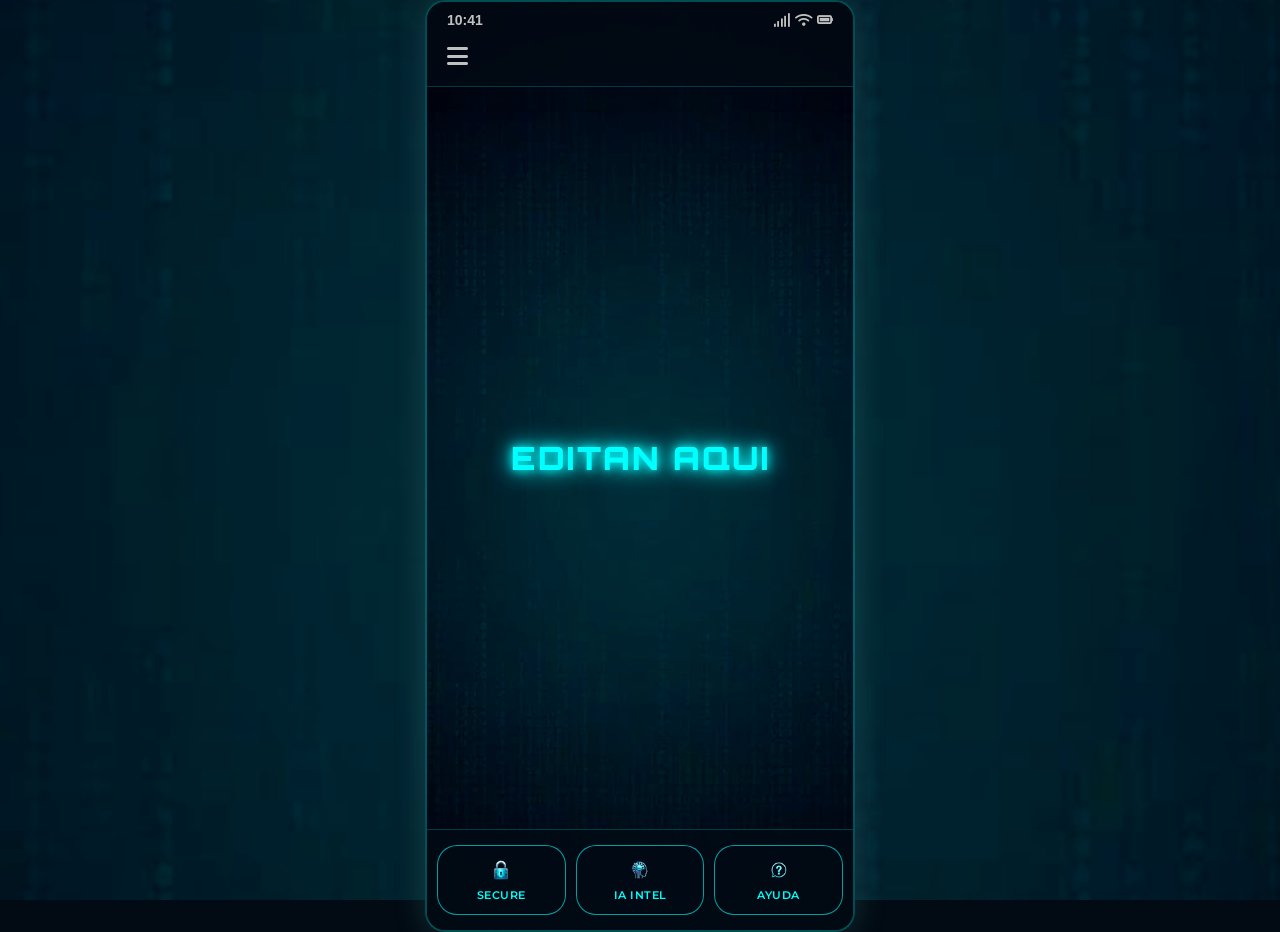
==== pagina 5.html @ 99cb9999 "LISTO PARA USAR. Co-authored-by: Copilot <copilot@github.com>" ====
<!DOCTYPE html>
<html lang="es">
<head>
    <meta charset="UTF-8">
    <meta name="viewport" content="width=device-width, initial-scale=1.0">
    <title>Guardianes de la Identidad - Sistema de Ciberseguridad</title>
    
    <!-- Google Fonts: Orbitron (estilo glitch/técnico) y Montserrat (limpio) -->
    <link rel="preconnect" href="https://fonts.googleapis.com">
    <link rel="preconnect" href="https://fonts.gstatic.com" crossorigin>
    <link href="https://fonts.googleapis.com/css2?family=Orbitron:wght@400;700;900&family=Montserrat:wght@300;400;600;700&display=swap" rel="stylesheet">
    
    <!-- FontAwesome CDN para iconos -->
    <link rel="stylesheet" href="https://cdnjs.cloudflare.com/ajax/libs/font-awesome/6.4.0/css/all.min.css">
    
    <!-- Hoja de estilos externa -->
    <link rel="stylesheet" href="css/styles.css">
</head>
<body>
    <div class="container">
        <!-- =============== HEADER =============== -->
        <header class="header">
            <div class="status-bar">
                <div class="time">10:41</div>
                <div class="status-icon">
                    <i class="fas fa-signal"></i>
                    <i class="fas fa-wifi"></i>
                    <i class="fas fa-battery-full"></i>
                </div>
            </div>
            <button class="hamburger-btn" id="hamburger-btn">
                <i class="fas fa-bars"></i>
            </button>
        </header>

        <!-- =============== MAIN CONTENT =============== -->
        <main class="main-content">
            <!-- Título Principal -->
            <h1 class="main-title">
                EDITAN AQUI
            </h1>
        </main>

        <!-- =============== FOOTER =============== -->
        <footer class="footer">
            <!-- Botón SECURE -->
            <button class="footer-button" id="secure-btn">
                <img src="src/img_p1/CANDADO.png" alt="Seguro" class="footer-button-icon">
                <span>SECURE</span>
            </button>

            <!-- Botón IA INTEL -->
            <button class="footer-button" id="ia-btn">
                <img src="src/img_p1/IA ICONO.png" alt="IA" class="footer-button-icon">
                <span>IA INTEL</span>
            </button>

            <!-- Botón AYUDA -->
            <button class="footer-button" id="help-btn">
                <img src="src/img_p1/AYUDA.png" alt="Ayuda" class="footer-button-icon">
                <span>AYUDA</span>
            </button>
        </footer>
    </div>

    <!-- =============== JAVASCRIPT =============== -->
    <script src="js/script.js"></script>
</body>
</html>
---- css/styles.css ----
/* ============================================
   1. VARIABLES CSS - Colores y estilos globales
   ============================================ */
:root {
    --color-cyan-neon: #00ffff;
    --color-green-neon: #00ff88;
    --color-blue-dark: #020b14;
    --color-blue-darker: #010611;
    --color-white: #ffffff;
    --color-gray-light: #c0c0c0;
    --color-gray-medium: #808080;
    --font-glitch: 'Orbitron', sans-serif;
    --font-clean: 'Montserrat', sans-serif;
    --transition: 0.3s ease;
}

/* ============================================
   2. RESET Y ESTILOS GLOBALES
   ============================================ */
* {
    margin: 0;
    padding: 0;
    box-sizing: border-box;
}

body {
    font-family: var(--font-clean);
    background-image: url(../src/img_p1/FONDO.png);
    background-color: var(--color-blue-dark);
    background-size: cover;
    background-position: center;
    background-attachment: fixed;
    color: var(--color-white);
    overflow: hidden;
    display: flex;
    justify-content: center;
    align-items: center;
    min-height: 100vh;
    padding: 0;
}

/* ============================================
   3. CONTENEDOR PRINCIPAL - Mobile First 9:16 (430x932)
   ============================================ */
.container {
    width: 430px;
    height: 932px;
    display: flex;
    flex-direction: column;
    position: relative;
    background-image: url('../src/img_p1/FONDO.png');
    /* background-color: rgba(86, 141, 195, 0.9); */
    box-shadow: 0 0 30px rgba(72, 143, 143, 0.3);
    overflow: hidden;
}

/* ============================================
   4. HEADER - Cabecera con menú hamburguesa e iOS Status Bar
   ============================================ */

/* Contenedor principal */
.header {
    /* Tus estilos visuales originales */
    background: rgba(2, 11, 20, 0.8);
    border-bottom: 1px solid rgba(0, 255, 255, 0.2);
    flex-shrink: 0;
    
    /* Modificado para apilar la barra de estado y el menú */
    display: flex;
    flex-direction: column; 
    padding: 10px 0; /* Quitamos el padding lateral general para manejarlo por fila */
}

/* --- NUEVO: Barra de estado (Hora y Batería) --- */
.status-bar {
    display: flex;
    justify-content: space-between;
    align-items: center;
    padding: 0 20px 10px 20px; /* Añadimos el padding lateral aquí. 10px de margen inferior */
    font-family: -apple-system, BlinkMacSystemFont, "Segoe UI", Roboto, sans-serif;
    font-size: 14px;
    font-weight: 600;
    color: var(--color-gray-light, #a0b0b9); /* Usamos tu variable o un gris claro por defecto */
}

.status-icons {
    display: flex;
    gap: 6px;
    align-items: center;
    font-size: 13px;
}

/* --- Contenedor del botón hamburguesa --- */
.header-bottom {
    display: flex;
    justify-content: flex-start; /* Alinea el botón a la izquierda como querías originalmente */
    align-items:center;
    padding: 0 20px; /* Mantiene tus 20px de padding lateral originales */
}

/* Tus estilos del botón de hamburguesa INTACTOS */
.hamburger-btn {
    background: none;
    border: none;
    color: var(--color-gray-light);
    font-size: 24px;
    cursor: pointer;
    transition: color var(--transition);
    padding: 5px;
    align-self: flex-start; 
    margin-left: 15px;
}

.hamburger-btn:hover {
    color: var(--color-cyan-neon);
    text-shadow: 0 0 10px var(--color-cyan-neon);
}

/* ============================================
   5. MAIN CONTENT - Contenido central
   ============================================ */
.main-content {
    flex: 1;
    display: flex;
    flex-direction: column;
    justify-content: center;
    align-items: center;
    padding: 30px 20px;
    text-align: center;
    gap: 25px;
    overflow-y: auto;
}

/* Título principal - GUARDIANES DE LA IDENTIDAD */
.main-title {
    font-family: var(--font-glitch);
    font-size: 32px;
    font-weight: 900;
    color: var(--color-cyan-neon);
    text-transform: uppercase;
    line-height: 1.2;
    letter-spacing: 2px;
    text-shadow: 
        0 0 10px var(--color-cyan-neon),
        0 0 20px var(--color-cyan-neon),
        0 0 30px rgba(0, 255, 255, 0.5);
    animation: glitch-flicker 0.15s infinite;
}

@keyframes glitch-flicker {
    0%, 100% {
        text-shadow: 
            0 0 10px var(--color-cyan-neon),
            0 0 20px var(--color-cyan-neon),
            0 0 30px rgba(0, 255, 255, 0.5);
    }
    50% {
        text-shadow: 
            0 0 5px var(--color-cyan-neon),
            0 0 15px rgba(0, 255, 255, 0.3);
    }
}

/* Imagen central - Escudo IA */
.central-image {
    width: 40%;
    max-width: 150px;
    height: auto;
    object-fit: contain;
    filter: drop-shadow(0 0 15px var(--color-cyan-neon));
    transition: transform var(--transition), filter var(--transition);
}

.central-image:hover {
    transform: scale(1.05) rotateZ(2deg);
    filter: drop-shadow(0 0 25px var(--color-cyan-neon));
}

/* Subtítulo */
.subtitle {
    font-size: 14px;
    color: var(--color-gray-light);
    font-weight: 300;
    line-height: 1.5;
    letter-spacing: 0.5px;
    margin: 10px 0;
}

/* ============================================
   6. BOTÓN PRINCIPAL - Inicio de Sesión
   ============================================ */
.primary-button {
    display: flex;
    align-items: center;
    justify-content: space-between;
    padding: 15px 30px;
    background-color: rgba(2, 11, 20, 0.6);
    border: 2px solid var(--color-cyan-neon);
    border-radius: 8px;
    color: var(--color-cyan-neon);
    font-family: var(--font-glitch);
    font-size: 14px;
    font-weight: 700;
    text-transform: uppercase;
    letter-spacing: 1px;
    cursor: pointer;
    box-shadow: 
        0 0 15px var(--color-cyan-neon),
        inset 0 0 15px rgba(0, 255, 255, 0.1);
    transition: all var(--transition);
    gap: 10px;
    width: 100%;
    max-width: 280px;
}

.primary-button:hover {
    background-color: rgba(0, 255, 255, 0.1);
    box-shadow: 
        0 0 25px var(--color-cyan-neon),
        inset 0 0 25px rgba(0, 255, 255, 0.2);
    transform: translateY(-2px);
}

.primary-button:active {
    transform: translateY(0);
    box-shadow: 
        0 0 15px var(--color-cyan-neon),
        inset 0 0 15px rgba(0, 255, 255, 0.15);
}

.button-text {
    flex: 1;
    text-align: left;
}

.button-icon {
    font-size: 16px;
}

/* ============================================
   7. FOOTER - Barra inferior con 3 botones
   ============================================ */
.footer {
    display: flex;
    justify-content: space-evenly;
    align-items: center;
    padding: 15px 10px;
    background-color: rgba(2, 11, 20, 0.85);
    border-top: 1px solid rgba(0, 255, 255, 0.2);
    gap: 10px;
    flex-shrink: 0;
}

.footer-button {
    display: flex;
    flex-direction: column;
    align-items: center;
    justify-content: center;
    gap: 6px;
    padding: 12px 16px;
    background-color: rgba(2, 11, 20, 0.7);
    border: 1px solid rgba(0, 255, 255, 0.6);
    border-radius: 20px;
    color: var(--color-cyan-neon);
    font-family: var(--font-clean);
    font-size: 11px;
    font-weight: 600;
    text-transform: uppercase;
    cursor: pointer;
    transition: all var(--transition);
    letter-spacing: 0.5px;
    flex: 1;
}

.footer-button:hover {
    background-color: rgba(0, 255, 255, 0.1);
    border-color: var(--color-cyan-neon);
    box-shadow: 0 0 12px rgba(0, 255, 255, 0.5);
    transform: translateY(-2px);
}

.footer-button:active {
    transform: translateY(0);
}

.footer-button i {
    font-size: 18px;
}

.footer-button-icon {
    width: 24px;
    height: 24px;
    object-fit: contain;
    filter: brightness(1.2);
}

/* ============================================
   8. RESPONSIVE - Ajustes para pantallas grandes
   ============================================ */
@media (min-width: 1200px) {
    body {
        background-size: cover;
    }

    .container {
        border: 2px solid rgba(0, 255, 255, 0.3);
        border-radius: 20px;
    }
}

/* ============================================
   9. ANIMACIONES Y EFECTOS ADICIONALES
   ============================================ */
@keyframes pulse-glow {
    0%, 100% {
        box-shadow: 0 0 15px var(--color-cyan-neon);
    }
    50% {
        box-shadow: 0 0 25px var(--color-cyan-neon);
    }
}

.pulse {
    animation: pulse-glow 2s ease-in-out infinite;
}

/* Scrollbar personalizada */
.main-content::-webkit-scrollbar {
    width: 6px;
}

.main-content::-webkit-scrollbar-track {
    background: rgba(0, 255, 255, 0.1);
}

.main-content::-webkit-scrollbar-thumb {
    background: var(--color-cyan-neon);
    border-radius: 3px;
}

.main-content::-webkit-scrollbar-thumb:hover {
    background: var(--color-green-neon);
}
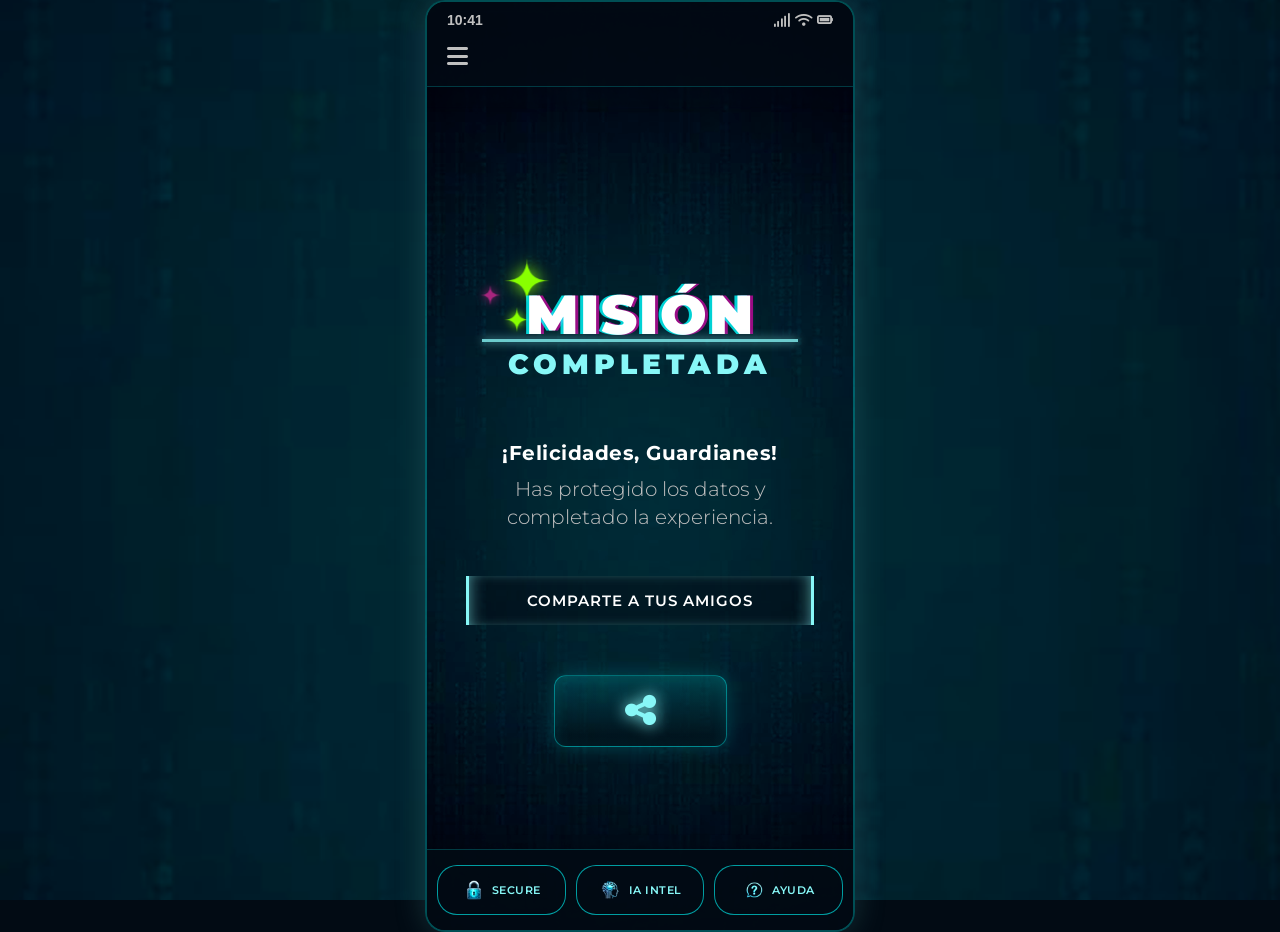
==== commit 5d4938aa: "PAGINA 5 Co-authored-by: Copilot <copilot@github.com>" ====
--- a/pagina 5.html
+++ b/pagina 5.html
@@ -1,21 +1,25 @@
 <!DOCTYPE html>
 <html lang="es">
+
 <head>
     <meta charset="UTF-8">
     <meta name="viewport" content="width=device-width, initial-scale=1.0">
     <title>Guardianes de la Identidad - Sistema de Ciberseguridad</title>
-    
+
     <!-- Google Fonts: Orbitron (estilo glitch/técnico) y Montserrat (limpio) -->
     <link rel="preconnect" href="https://fonts.googleapis.com">
     <link rel="preconnect" href="https://fonts.gstatic.com" crossorigin>
-    <link href="https://fonts.googleapis.com/css2?family=Orbitron:wght@400;700;900&family=Montserrat:wght@300;400;600;700&display=swap" rel="stylesheet">
-    
+    <link
+        href="https://fonts.googleapis.com/css2?family=Orbitron:wght@400;700;900&family=Montserrat:wght@300;400;600;700&display=swap"
+        rel="stylesheet">
+
     <!-- FontAwesome CDN para iconos -->
     <link rel="stylesheet" href="https://cdnjs.cloudflare.com/ajax/libs/font-awesome/6.4.0/css/all.min.css">
-    
+
     <!-- Hoja de estilos externa -->
     <link rel="stylesheet" href="css/styles.css">
 </head>
+
 <body>
     <div class="container">
         <!-- =============== HEADER =============== -->
@@ -35,10 +39,43 @@
 
         <!-- =============== MAIN CONTENT =============== -->
         <main class="main-content">
-            <!-- Título Principal -->
-            <h1 class="main-title">
-                EDITAN AQUI
-            </h1>
+            <div class="mission-wrapper">
+                <div class="decorations-container">
+                    <svg class="decor-star decor-star-green-lg" viewBox="0 0 100 100"
+                        xmlns="http://www.w3.org/2000/svg">
+                        <path d="M50 0 Q50 50 100 50 Q50 50 50 100 Q50 50 0 50 Q50 50 50 0 Z" fill="#88ff00" />
+                    </svg>
+                    <svg class="decor-star decor-star-green-sm" viewBox="0 0 100 100"
+                        xmlns="http://www.w3.org/2000/svg">
+                        <path d="M50 0 Q50 50 100 50 Q50 50 50 100 Q50 50 0 50 Q50 50 50 0 Z" fill="#88ff00" />
+                    </svg>
+                    <svg class="decor-star decor-star-purple" viewBox="0 0 100 100" xmlns="http://www.w3.org/2000/svg">
+                        <path d="M50 0 Q50 50 100 50 Q50 50 50 100 Q50 50 0 50 Q50 50 50 0 Z" fill="#a9257e" />
+                    </svg>
+
+                </div>
+
+                <div class="mission-header-graphic">
+                    <h1 class="mission-title">MISIÓN</h1>
+                    <h2 class="mission-subtitle">COMPLETADA</h2>
+                    <div class="glitch-line"></div>
+                </div>
+
+                <div class="mission-text-box">
+                    <h3>¡Felicidades, Guardianes!</h3>
+                    <p>Has protegido los datos y<br>completado la experiencia.</p>
+                </div>
+
+                <div class="mission-action-buttons">
+                    <button id="btn-share-text" class="btn-bracket-style2">COMPARTE A TUS AMIGOS</button>
+
+                    <button id="btn-share-icon" class="btn-glow-box">
+                        <i class="fas fa-share-nodes"></i>
+                    </button>
+                </div>
+
+
+            </div>
         </main>
 
         <!-- =============== FOOTER =============== -->
@@ -66,4 +103,5 @@
     <!-- =============== JAVASCRIPT =============== -->
     <script src="js/script.js"></script>
 </body>
-</html>
+
+</html>
--- a/css/styles.css
+++ b/css/styles.css
@@ -2,7 +2,7 @@
    1. VARIABLES CSS - Colores y estilos globales
    ============================================ */
 :root {
-    --color-cyan-neon: #00ffff;
+    --color-cyan-neon: #87f7f7;
     --color-green-neon: #00ff88;
     --color-blue-dark: #020b14;
     --color-blue-darker: #010611;
@@ -11,6 +11,7 @@
     --color-gray-medium: #808080;
     --font-glitch: 'Orbitron', sans-serif;
     --font-clean: 'Montserrat', sans-serif;
+    --font-main-title: 'Montserrat', sans-serif;
     --transition: 0.3s ease;
 }
 
@@ -133,18 +134,46 @@
 
 /* Título principal - GUARDIANES DE LA IDENTIDAD */
 .main-title {
-    font-family: var(--font-glitch);
+    font-family: var(--font-main-title);
     font-size: 32px;
     font-weight: 900;
     color: var(--color-cyan-neon);
     text-transform: uppercase;
-    line-height: 1.2;
+    line-height: 1;
     letter-spacing: 2px;
-    text-shadow: 
-        0 0 10px var(--color-cyan-neon),
-        0 0 20px var(--color-cyan-neon),
-        0 0 30px rgba(0, 255, 255, 0.5);
-    animation: glitch-flicker 0.15s infinite;
+    position: relative; /* Necesario para los clones */
+    display: inline-block;
+    
+    /* Resplandor base */
+    text-shadow: 0 0 10px var(--color-cyan-neon);
+}
+
+/* Los clones que crearán el efecto de falla */
+.main-title::before,
+.main-title::after {
+    content: "GUARDIANES DE \A LA IDENTIDAD"; /* \A es el salto de línea en CSS */
+    position: absolute;
+    top: 0;
+    left: 0;
+    width: 100%;
+    height: 100%;
+    background: transparent;
+    white-space: pre; /* Para que respete el salto de línea del content */
+}
+
+/* Capa roja/fucsia que se desplaza a la izquierda */
+.main-title::before {
+    left: 2px;
+    text-shadow: -2px 0 #ff00c1;
+    clip: rect(44px, 450px, 56px, 0);
+    animation: glitch-anim 5s infinite linear alternate-reverse;
+}
+
+/* Capa azul/verde que se desplaza a la derecha */
+.main-title::after {
+    left: -2px;
+    text-shadow: -2px 0 #00fff9, 2px 2px #ff00c1;
+    animation: glitch-anim2 1s infinite linear alternate-reverse;
 }
 
 @keyframes glitch-flicker {
@@ -161,6 +190,26 @@
     }
 }
 
+/* Animación de desplazamiento y recorte aleatorio */
+@keyframes glitch-anim {
+  0% { clip: rect(31px, 9999px, 94px, 0); transform: skew(0.85deg); }
+  5% { clip: rect(70px, 9999px, 71px, 0); transform: skew(0.1deg); }
+  10% { clip: rect(29px, 9999px, 83px, 0); transform: skew(0.5deg); }
+  15% { clip: rect(16px, 9999px, 91px, 0); transform: skew(0.2deg); }
+  20% { clip: rect(2px, 9999px, 23px, 0); transform: skew(0.9deg); }
+  /* ... puedes añadir más pasos para que sea más errático ... */
+  100% { clip: rect(67px, 9999px, 62px, 0); transform: skew(0.1deg); }
+}
+
+@keyframes glitch-anim2 {
+  0% { clip: rect(65px, 9999px, 100px, 0); transform: skew(1deg); }
+  20% { clip: rect(10px, 9999px, 30px, 0); transform: skew(0.5deg); }
+  40% { clip: rect(40px, 9999px, 50px, 0); transform: skew(1.5deg); }
+  60% { clip: rect(80px, 9999px, 90px, 0); transform: skew(0.2deg); }
+  80% { clip: rect(15px, 9999px, 25px, 0); transform: skew(0.8deg); }
+  100% { clip: rect(50px, 9999px, 70px, 0); transform: skew(1deg); }
+}
+
 /* Imagen central - Escudo IA */
 .central-image {
     width: 40%;
@@ -178,7 +227,7 @@
 
 /* Subtítulo */
 .subtitle {
-    font-size: 14px;
+    font-size: 20px;
     color: var(--color-gray-light);
     font-weight: 300;
     line-height: 1.5;
@@ -192,51 +241,63 @@
 .primary-button {
     display: flex;
     align-items: center;
-    justify-content: space-between;
-    padding: 15px 30px;
-    background-color: rgba(2, 11, 20, 0.6);
-    border: 2px solid var(--color-cyan-neon);
-    border-radius: 8px;
-    color: var(--color-cyan-neon);
+    justify-content: center; /* Centramos el texto si quitamos el icono de Font Awesome */
+    
+    /* --- NUEVO FONDO DE IMAGEN --- */
+    background-image: url('../src/img_p1/boton.png'); /* Pon aquí la ruta correcta a tu imagen */
+    background-size: 108% 130%; /* Estira la imagen para que encaje perfectamente en el tamaño del botón */
+    background-position: center;
+    background-repeat: no-repeat;
+    background-color: transparent; /* Quitamos el fondo sólido */
+    
+    /* Quitamos bordes y radios porque la imagen ya los trae dibujados */
+    border: none; 
+    border-radius: 0; 
+
+    /* Ajustes de tamaño y padding para respetar los bordes metálicos de la imagen */
+    padding: 20px 40px; 
+    width: 100%;
+    max-width: 320px; /* Un poco más ancho para que la proporción de la imagen se vea mejor */
+    min-height: 80px; /* Le damos una altura mínima para que la imagen no se aplaste */
+
+    /* Tipografía */
+    color: #aaffee; /* Te sugiero un tono más verdoso/cian brillante para que combine con el fondo */
     font-family: var(--font-glitch);
     font-size: 14px;
     font-weight: 700;
     text-transform: uppercase;
-    letter-spacing: 1px;
+    letter-spacing: 2px;
     cursor: pointer;
-    box-shadow: 
-        0 0 15px var(--color-cyan-neon),
-        inset 0 0 15px rgba(0, 255, 255, 0.1);
+    
+    /* Efecto de resplandor exterior (modificado para quitar el 'inset' que ya no hace falta) */
+    box-shadow: 0 0 15px rgba(0, 255, 128, 0.4); /* Resplandor verde exterior */
     transition: all var(--transition);
-    gap: 10px;
-    width: 100%;
-    max-width: 280px;
+    
 }
 
 .primary-button:hover {
-    background-color: rgba(0, 255, 255, 0.1);
-    box-shadow: 
-        0 0 25px var(--color-cyan-neon),
-        inset 0 0 25px rgba(0, 255, 255, 0.2);
+    /* Al pasar el ratón, aumentamos el resplandor exterior y hacemos el efecto de pulsar */
+    box-shadow: 0 0 25px rgba(0, 255, 128, 0.7);
     transform: translateY(-2px);
+    filter: brightness(1.2); /* Un truco excelente: ilumina la imagen del fondo al hacer hover */
 }
 
 .primary-button:active {
     transform: translateY(0);
-    box-shadow: 
-        0 0 15px var(--color-cyan-neon),
-        inset 0 0 15px rgba(0, 255, 255, 0.15);
+    box-shadow: 0 0 15px rgba(0, 255, 128, 0.4);
+    filter: brightness(1);
+}
+
+/* Ocultamos el icono de Font Awesome para que no choque con la flecha dibujada de la imagen */
+.button-icon {
+    display: none; 
 }
 
 .button-text {
     flex: 1;
-    text-align: left;
-}
-
-.button-icon {
-    font-size: 16px;
-}
-
+    text-align: center; /* Centramos el texto dentro del botón */
+    text-shadow: 0 0 8px rgba(0, 255, 128, 0.8); /* Le da un toque neón al texto */
+}
 /* ============================================
    7. FOOTER - Barra inferior con 3 botones
    ============================================ */
@@ -253,7 +314,7 @@
 
 .footer-button {
     display: flex;
-    flex-direction: column;
+    flex-direction: row;
     align-items: center;
     justify-content: center;
     gap: 6px;
@@ -341,3 +402,195 @@
 .main-content::-webkit-scrollbar-thumb:hover {
     background: var(--color-green-neon);
 }
+
+
+/* ============================================
+   10. ESTILOS PÁGINA 5 - MISIÓN COMPLETADA
+   ============================================ */
+
+.mission-wrapper {
+    display: flex;
+    flex-direction: column;
+    align-items: center;
+    justify-content: flex-start;
+    width: 100%;
+    height: 100%;
+    gap: 30px;
+    padding-top: 150px;
+}
+
+/* Gráfico del Título */
+.mission-header-graphic {
+    position: relative;
+    text-align: center;
+    margin-top: 20px;
+}
+
+.mission-title {
+    font-family: var(--font-main-title);
+    font-size: 55px;
+    font-weight: 900;
+    color: var(--color-white);
+    text-transform: uppercase;
+    letter-spacing: 2px;
+    text-shadow: -3px 0px 0px rgba(0, 255, 255, 0.8), 3px 0px 0px rgba(255, 0, 193, 0.6);
+    line-height: 1;
+    margin-bottom: 5px;
+}
+
+.mission-subtitle {
+    font-family: var(--font-main-title);
+    font-size: 28px;
+    font-weight: 900;
+    color: var(--color-cyan-neon);
+    text-transform: uppercase;
+    letter-spacing: 5px;
+}
+
+.glitch-line {
+    position: absolute;
+    top: 55%;
+    left: -10%;
+    width: 120%;
+    height: 3px;
+    background-color: var(--color-cyan-neon);
+    box-shadow: 0 0 10px var(--color-cyan-neon);
+    z-index: 2;
+    opacity: 0.8;
+}
+
+/* Caja de Texto */
+.mission-text-box {
+    text-align: center;
+    margin-bottom: 15px;
+    margin-top: 30px;
+}
+
+.mission-text-box h3 {
+    font-size: 20px;
+    font-weight: 700;
+    color: var(--color-white);
+    margin-bottom: 10px;
+    letter-spacing: 0.5px;
+}
+
+.mission-text-box p {
+    font-size: 20px;
+    font-weight: 300;
+    color: var(--color-gray-light);
+    line-height: 1.4;
+}
+
+/* Contenedor de Botones Centrales */
+.mission-action-buttons {
+    display: flex;
+    flex-direction: column;
+    align-items: center;
+    width: 100%;
+    gap: 50px;
+}
+
+/* Botón "COMPARTE A TUS AMIGOS" */
+.btn-bracket-style {
+    background: rgba(2, 11, 20, 0.5);
+    border: none;
+    border-left: 3px solid var(--color-cyan-neon);
+    border-right: 3px solid var(--color-cyan-neon);
+    color: var(--color-white);
+    font-family: var(--font-clean);
+    font-weight: 600;
+    font-size: 15px;
+    padding: 15px 20px;
+    width: 90%;
+    text-transform: uppercase;
+    letter-spacing: 1px;
+    cursor: pointer;
+    box-shadow: inset 10px 0 20px -15px var(--color-cyan-neon), 
+                inset -10px 0 20px -15px var(--color-cyan-neon);
+    transition: var(--transition);
+}
+
+.btn-bracket-style2 {
+    background: rgba(2, 11, 20, 0.5);
+    border: none;
+    border-left: 3px solid var(--color-cyan-neon);
+    border-right: 3px solid var(--color-cyan-neon);
+    color: var(--color-white);
+    font-family: var(--font-clean);
+    font-weight: 600;
+    font-size: 15px;
+    padding: 15px 20px;
+    width: 90%;
+    text-transform: uppercase;
+    letter-spacing: 1px;
+    cursor: pointer;
+    box-shadow: inset 10px 0 20px -15px var(--color-cyan-neon), 
+                inset -10px 0 20px -15px var(--color-cyan-neon);
+    transition: var(--transition);
+}
+
+.btn-bracket-style:hover {
+    background: rgba(0, 255, 255, 0.1);
+    box-shadow: inset 15px 0 25px -15px var(--color-cyan-neon), 
+                inset -15px 0 25px -15px var(--color-cyan-neon);
+}
+
+/* Botón de Compartir (Icono grande) */
+.btn-glow-box {
+    background: linear-gradient(180deg, rgba(0, 255, 255, 0.15) 0%, rgba(2, 11, 20, 0.8) 100%);
+    border: 1px solid rgba(0, 255, 255, 0.4);
+    border-radius: 12px;
+    color: var(--color-cyan-neon);
+    font-size: 35px;
+    padding: 15px 70px;
+    cursor: pointer;
+    box-shadow: 0 0 20px rgba(0, 255, 255, 0.2), inset 0 0 15px rgba(0, 255, 255, 0.1);
+    transition: var(--transition);
+}
+
+.btn-glow-box:hover {
+    box-shadow: 0 0 30px rgba(0, 255, 255, 0.4), inset 0 0 20px rgba(0, 255, 255, 0.3);
+    transform: scale(1.05);
+}
+
+.btn-glow-box i {
+    filter: drop-shadow(0 0 8px var(--color-cyan-neon));
+}
+
+/* ============================================
+   11. DECORACIONES (ESTRELLAS Y EXPLOSIÓN)
+   ============================================ */
+.decorations-container {
+    position: absolute;
+    top: 200px;
+    left: -3%;
+    width: 20%;
+    height: 20%;
+    rotate: 90deg;
+    pointer-events: none; /* Para que no se puedan clickear */
+    z-index: 0; /* Manda las figuras detrás del texto */
+}
+/* Elevamos un poco el texto para que esté sobre las figuras */
+.mission-title, .mission-subtitle {
+    position: relative;
+    z-index: 2;
+}
+
+.decor-star-green-lg {
+    width: 45px;
+    top: -5px;
+    left: 8%;
+    filter: drop-shadow(0 0 8px #88ff00);
+}
+.decor-star-green-sm {
+    width: 25px;
+    top: 55px;
+    left: 18%;
+    filter: drop-shadow(0 0 5px #88ff00);
+}
+.decor-star-purple {
+    width: 20px;
+    top: 40px;
+    left: 2%;
+    filter: drop-shadow(0 0 5px #a9257e);
+}
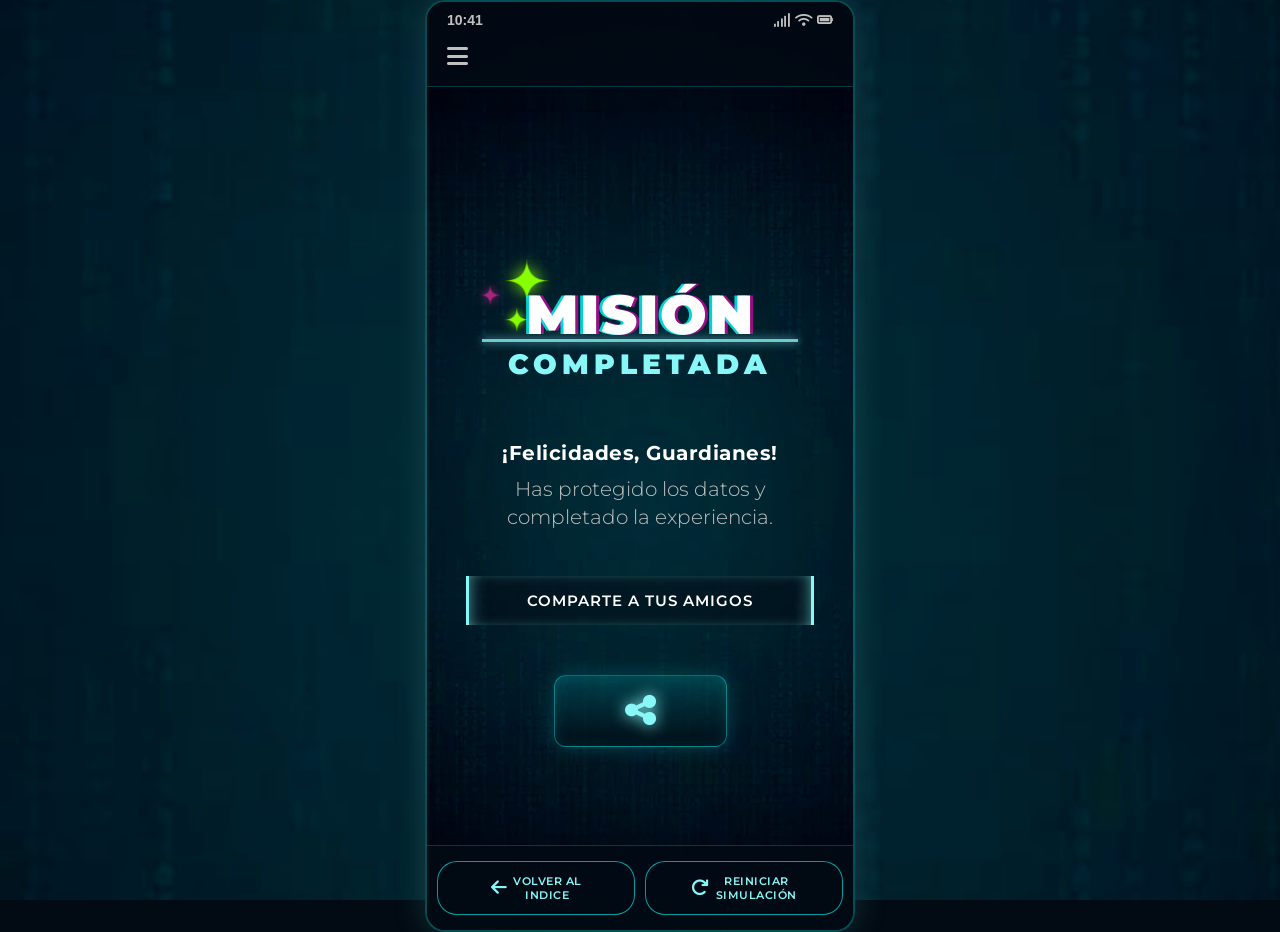
==== commit 2fcfb47e: "PAGINA INCIIO Y FINAL LISTOS Co-authored-by: Copilot <copilot@github.com>" ====
--- a/pagina 5.html
+++ b/pagina 5.html
@@ -80,28 +80,23 @@
 
         <!-- =============== FOOTER =============== -->
         <footer class="footer">
-            <!-- Botón SECURE -->
-            <button class="footer-button" id="secure-btn">
-                <img src="src/img_p1/CANDADO.png" alt="Seguro" class="footer-button-icon">
-                <span>SECURE</span>
+            <!-- Botón VOLVER -->
+            <button class="footer-button" id="btn-back-index">
+                <i class="fas fa-arrow-left"></i>
+                <span>VOLVER AL <br> INDICE</span>
             </button>
 
-            <!-- Botón IA INTEL -->
-            <button class="footer-button" id="ia-btn">
-                <img src="src/img_p1/IA ICONO.png" alt="IA" class="footer-button-icon">
-                <span>IA INTEL</span>
-            </button>
 
-            <!-- Botón AYUDA -->
-            <button class="footer-button" id="help-btn">
-                <img src="src/img_p1/AYUDA.png" alt="Ayuda" class="footer-button-icon">
-                <span>AYUDA</span>
+            <!-- Botón REINICIAR -->
+            <button class="footer-button" id="btn-restart">
+                <i class="fas fa-redo"></i>
+                <span>REINICIAR <br>SIMULACIÓN </span>
             </button>
         </footer>
     </div>
 
     <!-- =============== JAVASCRIPT =============== -->
-    <script src="js/script.js"></script>
+    <script src="js/btn_final.js"></script>
 </body>
 
 </html>
